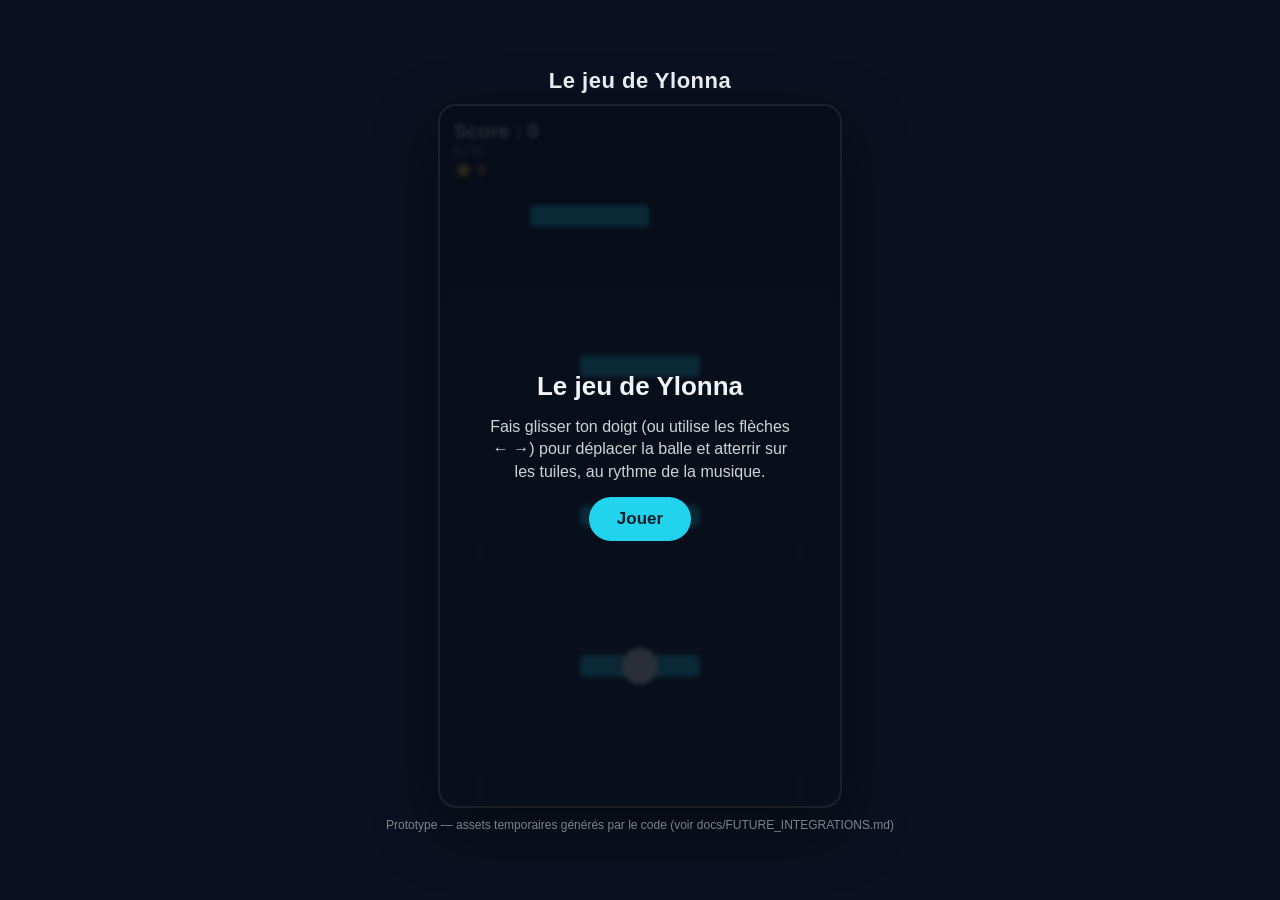
==== index.html @ aa912464 "Ajoute les étoiles : récompense pour un atterrissage parfait Toucher une tuile marque un point comme" ====
<!DOCTYPE html>
<html lang="fr">
<head>
  <meta charset="UTF-8" />
  <meta name="viewport" content="width=device-width, initial-scale=1, maximum-scale=1, user-scalable=no" />
  <title>Le jeu de Ylonna</title>
  <link rel="stylesheet" href="css/style.css" />
</head>
<body>
  <h1>Le jeu de Ylonna</h1>

  <div id="game-stage">
    <canvas id="game-canvas"></canvas>

    <div id="hud">
      <div>
        <div id="score">Score : 0</div>
        <div id="progress">0 / 0</div>
        <div id="stars">⭐ 0</div>
      </div>
      <button id="btn-pause" type="button" aria-label="Pause">⏸</button>
    </div>

    <div id="screen-start" class="screen is-visible">
      <h2>Le jeu de Ylonna</h2>
      <p>Fais glisser ton doigt (ou utilise les flèches ← →) pour déplacer la balle et atterrir sur les tuiles, au rythme de la musique.</p>
      <button id="btn-start" type="button">Jouer</button>
    </div>

    <div id="screen-pause" class="screen">
      <h2>Pause</h2>
      <button id="btn-resume" type="button">Reprendre</button>
    </div>

    <div id="screen-fail" class="screen">
      <h2>Raté !</h2>
      <p id="fail-score">Score : 0</p>
      <p id="fail-highscore">Meilleur score : 0</p>
      <p id="fail-stars">Étoiles gagnées : 0</p>
      <button id="btn-retry-fail" type="button">Réessayer</button>
    </div>

    <div id="screen-complete" class="screen">
      <h2>Bravo, niveau terminé !</h2>
      <p id="complete-score">Score : 0</p>
      <p id="complete-highscore">Meilleur score : 0</p>
      <p id="complete-stars">Étoiles gagnées : 0</p>
      <button id="btn-retry-complete" type="button">Rejouer</button>
    </div>
  </div>

  <footer>Prototype — assets temporaires générés par le code (voir docs/FUTURE_INTEGRATIONS.md)</footer>

  <!-- Ordre important : chaque fichier ajoute des propriétés à l'objet
       global TH ("TilesHop"), les fichiers suivants s'appuient sur les
       précédents. Voir docs/ARCHITECTURE.md pour le détail. -->
  <script src="src/config/gameConfig.js"></script>
  <script src="src/utils/math.js"></script>
  <script src="src/core/eventBus.js"></script>
  <script src="src/core/clock.js"></script>
  <script src="src/assets/assetManifest.js"></script>
  <script src="src/audio/musicGenerator.js"></script>
  <script src="src/audio/audioManager.js"></script>
  <script src="src/level/levelData.js"></script>
  <script src="src/entities/tile.js"></script>
  <script src="src/entities/ball.js"></script>
  <script src="src/level/levelSequencer.js"></script>
  <script src="src/render/camera.js"></script>
  <script src="src/core/engine.js"></script>
  <script src="src/core/gameLoop.js"></script>
  <script src="src/render/renderer.js"></script>
  <script src="src/storage/localStore.js"></script>
  <script src="src/ui/hud.js"></script>
  <script src="src/ui/screens.js"></script>
  <script src="src/core/input.js"></script>
  <script src="src/main.js"></script>
</body>
</html>
---- css/style.css ----
/*
 * style.css
 * ------------------------------------------------------------
 * Role: l'habillage visuel de la page (mise en page, couleurs des
 * écrans, boutons). Aucune règle de jeu ici : uniquement de
 * l'apparence.
 * ------------------------------------------------------------
 */

* {
  box-sizing: border-box;
}

body {
  margin: 0;
  min-height: 100vh;
  display: flex;
  flex-direction: column;
  align-items: center;
  justify-content: center;
  gap: 12px;
  background: #0b1120;
  font-family: 'Segoe UI', Arial, sans-serif;
  color: #f1f5f9;
}

h1 {
  margin: 0;
  font-size: 22px;
  letter-spacing: 0.5px;
}

#game-stage {
  position: relative;
  width: 400px;
  height: 700px;
  border-radius: 16px;
  overflow: hidden;
  box-shadow: 0 0 0 2px rgba(255, 255, 255, 0.08), 0 20px 60px rgba(0, 0, 0, 0.5);
}

#game-canvas {
  display: block;
  width: 100%;
  height: 100%;
  touch-action: none; /* évite que le doigt fasse défiler la page pendant qu'on joue */
}

/* --- HUD (pendant la partie) -------------------------------------------- */

#hud {
  position: absolute;
  top: 14px;
  left: 14px;
  right: 14px;
  display: flex;
  justify-content: space-between;
  align-items: flex-start;
  pointer-events: none;
  font-size: 20px;
  font-weight: 600;
  text-shadow: 0 2px 6px rgba(0, 0, 0, 0.6);
  z-index: 5;
}

#progress {
  font-size: 14px;
  font-weight: 400;
  opacity: 0.8;
}

#stars {
  font-size: 15px;
  font-weight: 600;
  color: #facc15;
  margin-top: 2px;
}

#btn-pause {
  pointer-events: auto;
  visibility: hidden;
}

#btn-pause.is-visible {
  visibility: visible;
}

/* --- Écrans superposés (démarrage, pause, échec, fin) -------------------- */

.screen {
  position: absolute;
  inset: 0;
  display: none;
  flex-direction: column;
  align-items: center;
  justify-content: center;
  gap: 14px;
  padding: 24px;
  text-align: center;
  background: rgba(8, 12, 24, 0.86);
  backdrop-filter: blur(2px);
  z-index: 10;
}

.screen.is-visible {
  display: flex;
}

.screen h2 {
  margin: 0;
  font-size: 26px;
}

.screen p {
  margin: 0;
  opacity: 0.85;
  max-width: 300px;
  line-height: 1.4;
}

.screen button {
  padding: 12px 28px;
  font-size: 17px;
  font-weight: 600;
  border: none;
  border-radius: 999px;
  background: #22d3ee;
  color: #05202a;
  cursor: pointer;
}

.screen button:active {
  transform: scale(0.97);
}

footer {
  font-size: 12px;
  opacity: 0.5;
}
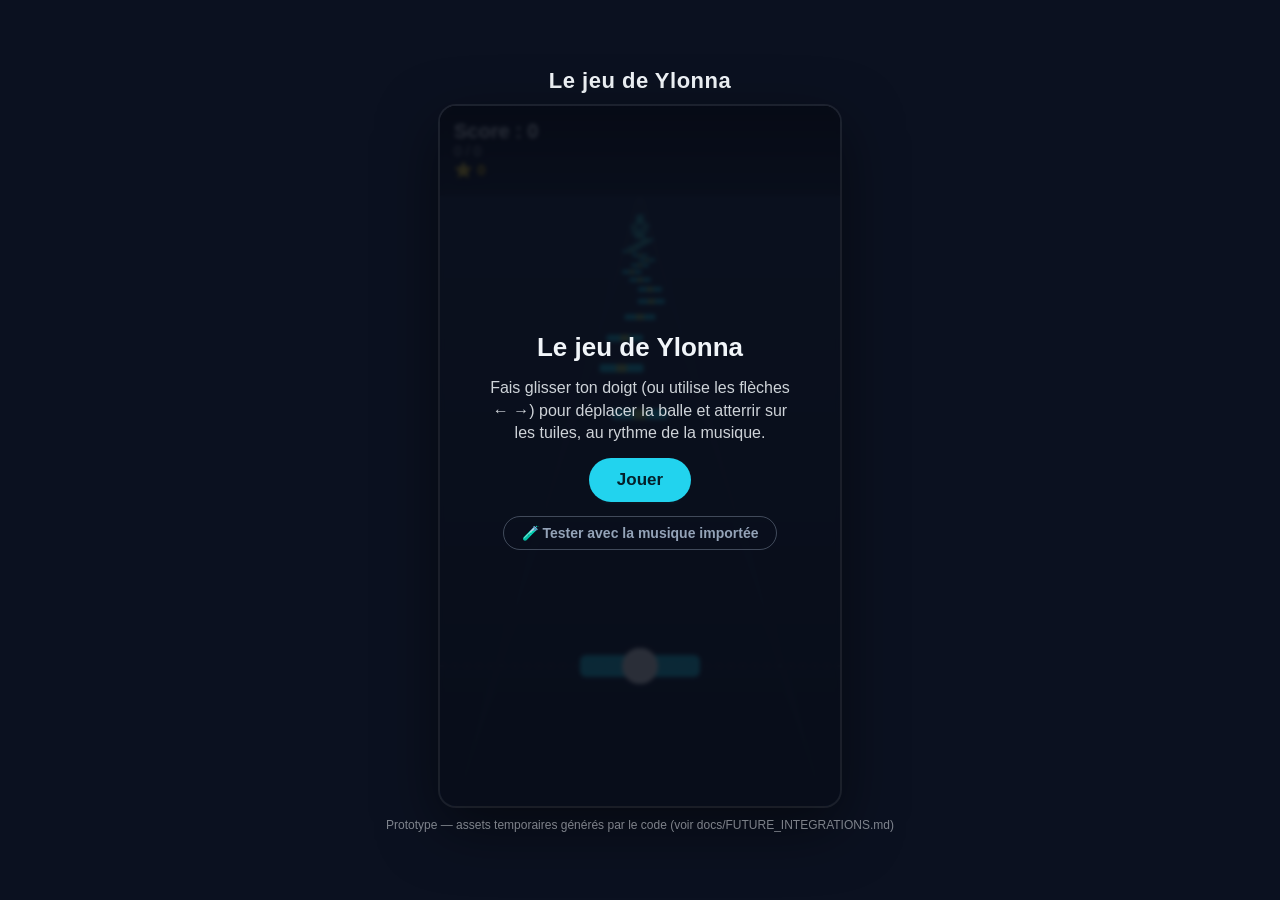
==== commit f9bc4252: "Génère les tuiles depuis le rythme d'une musique importée Demande de Ylonna : le moteur doit fonctio" ====
--- a/index.html
+++ b/index.html
@@ -25,6 +25,8 @@
       <h2>Le jeu de Ylonna</h2>
       <p>Fais glisser ton doigt (ou utilise les flèches ← →) pour déplacer la balle et atterrir sur les tuiles, au rythme de la musique.</p>
       <button id="btn-start" type="button">Jouer</button>
+      <button id="btn-test-imported-track" class="btn-secondary" type="button">🧪 Tester avec la musique importée</button>
+      <p id="test-track-status"></p>
     </div>
 
     <div id="screen-pause" class="screen">
@@ -60,6 +62,7 @@
   <script src="src/core/clock.js"></script>
   <script src="src/assets/assetManifest.js"></script>
   <script src="src/audio/musicGenerator.js"></script>
+  <script src="src/audio/beatDetector.js"></script>
   <script src="src/audio/audioManager.js"></script>
   <script src="src/level/levelData.js"></script>
   <script src="src/entities/tile.js"></script>
--- a/css/style.css
+++ b/css/style.css
@@ -22,6 +22,7 @@
   background: #0b1120;
   font-family: 'Segoe UI', Arial, sans-serif;
   color: #f1f5f9;
+  overflow-x: hidden;
 }
 
 h1 {
@@ -30,10 +31,18 @@
   letter-spacing: 0.5px;
 }
 
+/* Le jeu a une forme fixe (400 de large pour 700 de haut), mais sa
+   TAILLE À L'ÉCRAN doit s'adapter à l'appareil : sur un téléphone, la
+   largeur de l'écran est souvent inférieure à 400px. Sans cette
+   adaptation, le jeu dépassait de l'écran, ce qui rendait le contrôle
+   au doigt imprécis (et donc les étoiles très difficiles à obtenir).
+   `min(...)` choisit toujours la plus petite valeur : la taille
+   naturelle du jeu, OU ce qui tient en largeur, OU ce qui tient en
+   hauteur — jamais plus grand que ce qui rentre réellement à l'écran. */
 #game-stage {
   position: relative;
-  width: 400px;
-  height: 700px;
+  width: min(400px, 92vw, calc((100vh - 130px) * (400 / 700)));
+  aspect-ratio: 400 / 700;
   border-radius: 16px;
   overflow: hidden;
   box-shadow: 0 0 0 2px rgba(255, 255, 255, 0.08), 0 20px 60px rgba(0, 0, 0, 0.5);
@@ -133,6 +142,27 @@
   transform: scale(0.97);
 }
 
+/* Bouton secondaire (moins mis en avant que "Jouer") : pour des
+   actions expérimentales, comme tester une musique importée. */
+.screen button.btn-secondary {
+  background: transparent;
+  color: #94a3b8;
+  border: 1px solid rgba(148, 163, 184, 0.4);
+  font-size: 14px;
+  padding: 8px 18px;
+}
+
+.screen button:disabled {
+  opacity: 0.5;
+  cursor: default;
+}
+
+#test-track-status {
+  font-size: 13px;
+  opacity: 0.7;
+  min-height: 1.2em;
+}
+
 footer {
   font-size: 12px;
   opacity: 0.5;
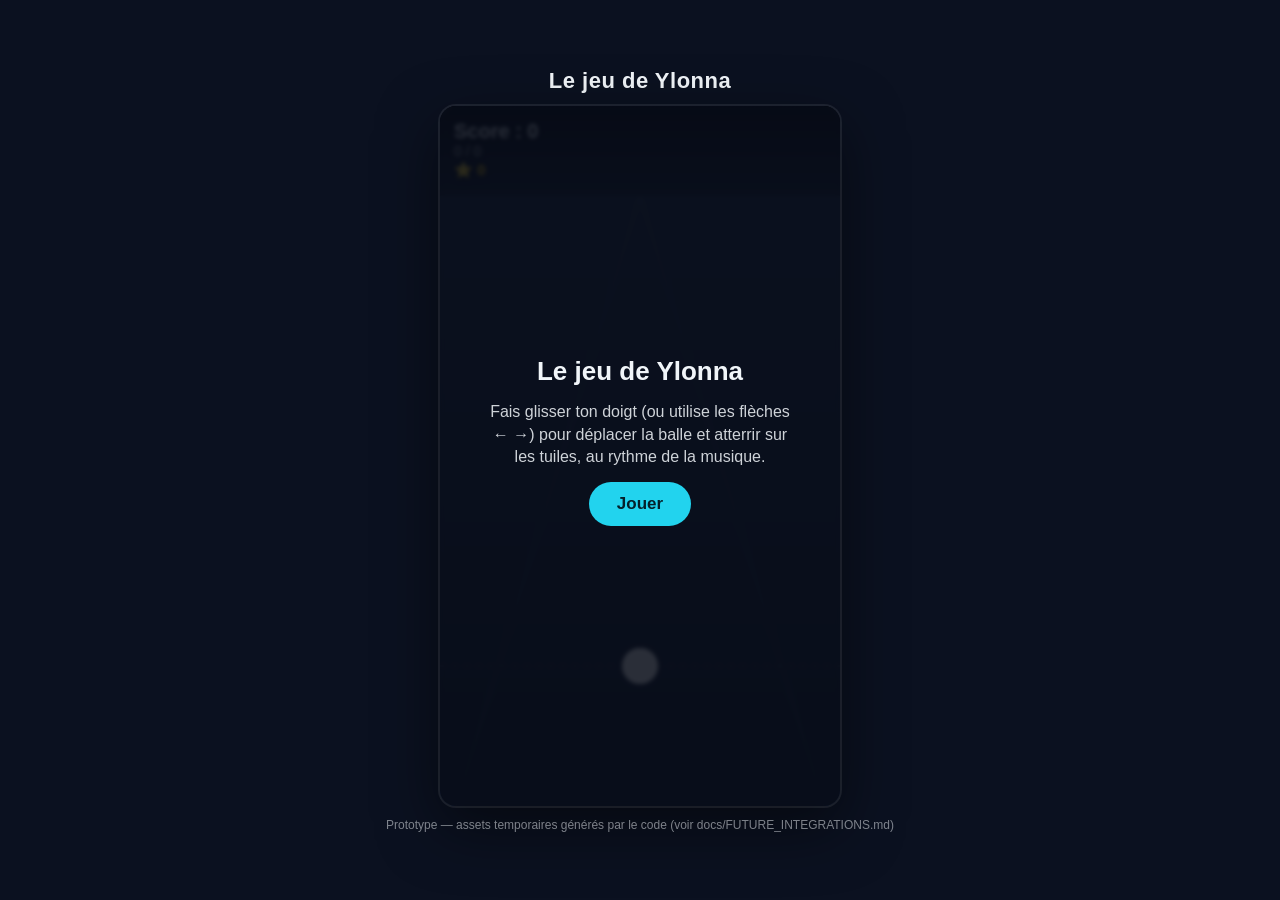
==== commit f5551ee5: "Unifier le jeu autour de audioniveau6.ogg et d'un seul bouton "Jouer" Remplace le fichier de test (m" ====
--- a/index.html
+++ b/index.html
@@ -25,8 +25,7 @@
       <h2>Le jeu de Ylonna</h2>
       <p>Fais glisser ton doigt (ou utilise les flèches ← →) pour déplacer la balle et atterrir sur les tuiles, au rythme de la musique.</p>
       <button id="btn-start" type="button">Jouer</button>
-      <button id="btn-test-imported-track" class="btn-secondary" type="button">🧪 Tester avec la musique importée</button>
-      <p id="test-track-status"></p>
+      <p id="start-status"></p>
     </div>
 
     <div id="screen-pause" class="screen">
@@ -58,10 +57,14 @@
        précédents. Voir docs/ARCHITECTURE.md pour le détail. -->
   <script src="src/config/gameConfig.js"></script>
   <script src="src/utils/math.js"></script>
+  <script src="src/utils/base64.js"></script>
   <script src="src/core/eventBus.js"></script>
   <script src="src/core/clock.js"></script>
   <script src="src/assets/assetManifest.js"></script>
-  <script src="src/audio/musicGenerator.js"></script>
+  <!-- Fichier volontairement lourd (~1,8 Mo) : la musique du niveau
+       embarquée en base64, voir docs/GAMEPLAY.md et
+       docs/FUTURE_INTEGRATIONS.md. -->
+  <script src="src/assets/levelTrackData.js"></script>
   <script src="src/audio/beatDetector.js"></script>
   <script src="src/audio/audioManager.js"></script>
   <script src="src/level/levelData.js"></script>
--- a/css/style.css
+++ b/css/style.css
@@ -142,22 +142,12 @@
   transform: scale(0.97);
 }
 
-/* Bouton secondaire (moins mis en avant que "Jouer") : pour des
-   actions expérimentales, comme tester une musique importée. */
-.screen button.btn-secondary {
-  background: transparent;
-  color: #94a3b8;
-  border: 1px solid rgba(148, 163, 184, 0.4);
-  font-size: 14px;
-  padding: 8px 18px;
-}
-
 .screen button:disabled {
   opacity: 0.5;
   cursor: default;
 }
 
-#test-track-status {
+#start-status {
   font-size: 13px;
   opacity: 0.7;
   min-height: 1.2em;
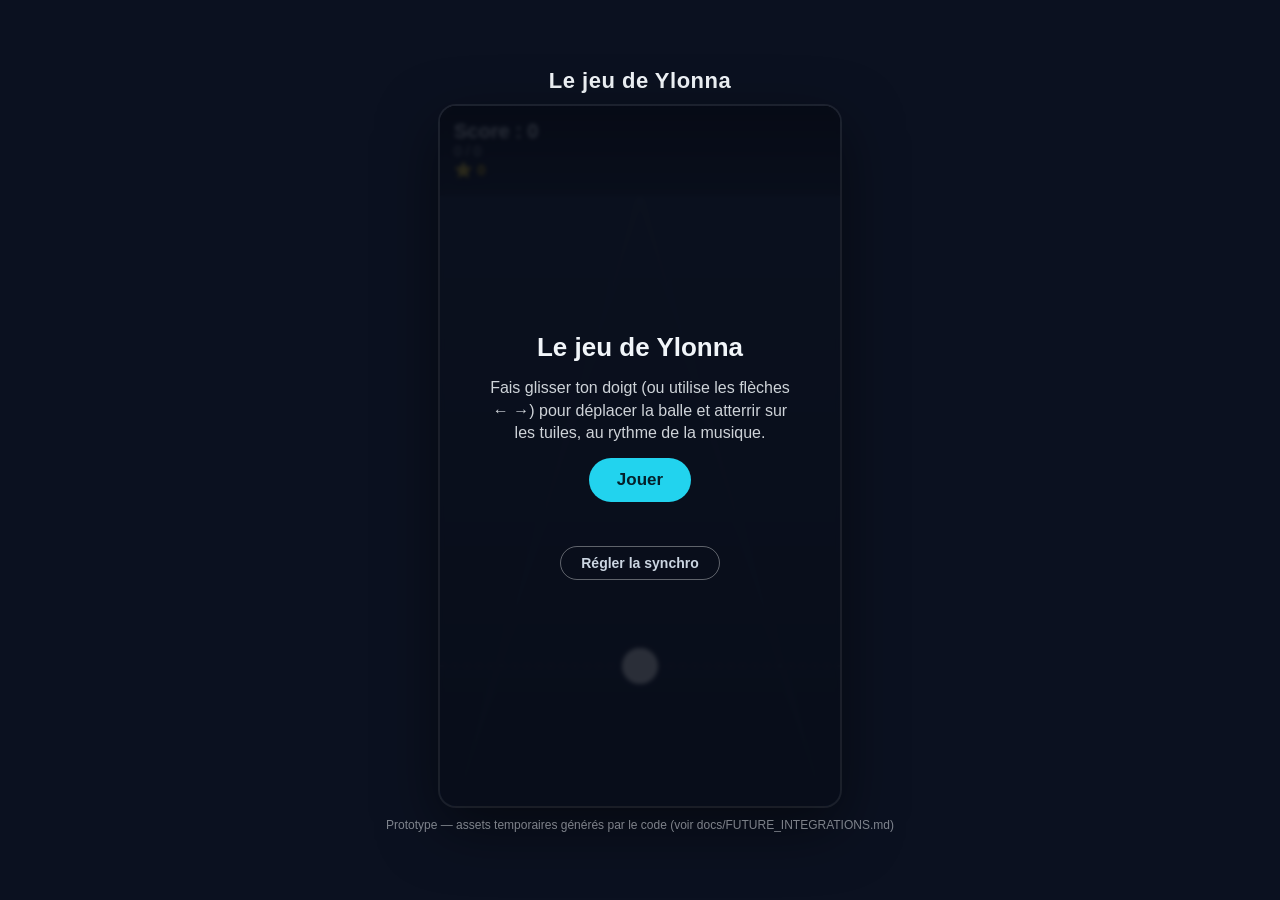
==== commit 66e738e6: "Ajouter un écran de calibration audio en jeu, corriger le sens du décalage (BUG-014) Le réglage de l" ====
--- a/index.html
+++ b/index.html
@@ -26,6 +26,26 @@
       <p>Fais glisser ton doigt (ou utilise les flèches ← →) pour déplacer la balle et atterrir sur les tuiles, au rythme de la musique.</p>
       <button id="btn-start" type="button">Jouer</button>
       <p id="start-status"></p>
+      <button id="btn-calibration-open" type="button" class="secondary-button">Régler la synchro</button>
+    </div>
+
+    <div id="screen-calibration" class="screen">
+      <h2>Régler la synchro</h2>
+      <div id="calibration-instructions">
+        <p>Ce test dit au jeu s'il doit faire arriver les tuiles un tout petit peu plus tôt ou plus tard, pour bien tomber en rythme avec ce que tu entends.</p>
+        <p>Appuie sur « Commencer », puis tape sur le gros bouton (ou la barre ESPACE) en rythme avec chaque bip.</p>
+        <button id="btn-calibration-start-test" type="button">Commencer le test</button>
+      </div>
+      <button id="btn-calibration-tap" type="button" class="is-hidden">Tape ici en rythme !</button>
+      <div id="calibration-result" class="is-hidden">
+        <p id="calibration-result-text"></p>
+        <button id="btn-calibration-apply" type="button">Appliquer ce réglage</button>
+      </div>
+      <p id="calibration-current-value"></p>
+      <div class="calibration-actions">
+        <button id="btn-calibration-retry" type="button" class="secondary-button">Recommencer le test</button>
+        <button id="btn-calibration-close" type="button" class="secondary-button">Retour</button>
+      </div>
     </div>
 
     <div id="screen-pause" class="screen">
@@ -78,6 +98,7 @@
   <script src="src/storage/localStore.js"></script>
   <script src="src/ui/hud.js"></script>
   <script src="src/ui/screens.js"></script>
+  <script src="src/ui/calibrationScreen.js"></script>
   <script src="src/core/input.js"></script>
   <script src="src/main.js"></script>
 </body>
--- a/css/style.css
+++ b/css/style.css
@@ -147,12 +147,51 @@
   cursor: default;
 }
 
+.is-hidden {
+  display: none !important;
+}
+
 #start-status {
   font-size: 13px;
   opacity: 0.7;
   min-height: 1.2em;
 }
 
+/* --- Écran "Régler la synchro" (calibration, voir ui/calibrationScreen.js) */
+
+/* Au-dessus des autres écrans : on y accède seulement depuis l'écran de
+   démarrage, encore visible en dessous tant qu'on ne l'a pas masqué. */
+#screen-calibration {
+  z-index: 20;
+}
+
+.screen button.secondary-button {
+  background: transparent;
+  color: #cbd5e1;
+  border: 1px solid rgba(255, 255, 255, 0.35);
+  font-size: 14px;
+  padding: 8px 20px;
+}
+
+.calibration-actions {
+  display: flex;
+  gap: 10px;
+}
+
+/* Un gros bouton rond, facile à taper vite et sans viser précisément. */
+#btn-calibration-tap {
+  width: 130px;
+  height: 130px;
+  border-radius: 50%;
+  font-size: 14px;
+  line-height: 1.3;
+}
+
+#calibration-current-value {
+  font-size: 13px;
+  opacity: 0.7;
+}
+
 footer {
   font-size: 12px;
   opacity: 0.5;
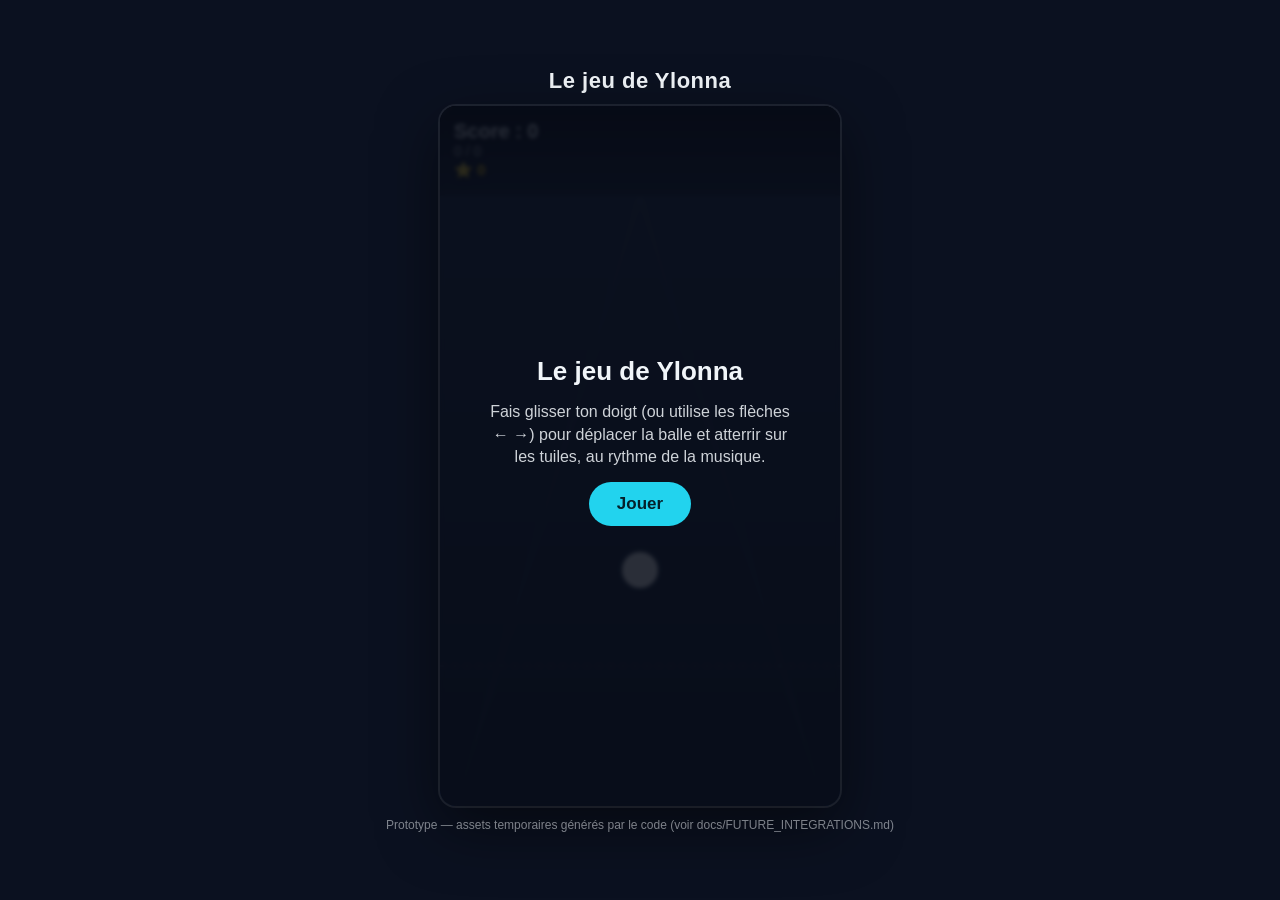
==== commit 6be6a81e: "Fixer le décalage audio calibré (-250ms) en dur, retirer la calibration (BUG-016) Le test de calibra" ====
--- a/index.html
+++ b/index.html
@@ -26,26 +26,6 @@
       <p>Fais glisser ton doigt (ou utilise les flèches ← →) pour déplacer la balle et atterrir sur les tuiles, au rythme de la musique.</p>
       <button id="btn-start" type="button">Jouer</button>
       <p id="start-status"></p>
-      <button id="btn-calibration-open" type="button" class="secondary-button">Régler la synchro</button>
-    </div>
-
-    <div id="screen-calibration" class="screen">
-      <h2>Régler la synchro</h2>
-      <div id="calibration-instructions">
-        <p>Ce test dit au jeu s'il doit faire arriver les tuiles un tout petit peu plus tôt ou plus tard, pour bien tomber en rythme avec ce que tu entends.</p>
-        <p>Appuie sur « Commencer », puis tape sur le gros bouton (ou la barre ESPACE) en rythme avec chaque bip.</p>
-        <button id="btn-calibration-start-test" type="button">Commencer le test</button>
-      </div>
-      <button id="btn-calibration-tap" type="button" class="is-hidden">Tape ici en rythme !</button>
-      <div id="calibration-result" class="is-hidden">
-        <p id="calibration-result-text"></p>
-        <button id="btn-calibration-apply" type="button">Appliquer ce réglage</button>
-      </div>
-      <p id="calibration-current-value"></p>
-      <div class="calibration-actions">
-        <button id="btn-calibration-retry" type="button" class="secondary-button">Recommencer le test</button>
-        <button id="btn-calibration-close" type="button" class="secondary-button">Retour</button>
-      </div>
     </div>
 
     <div id="screen-pause" class="screen">
@@ -98,7 +78,6 @@
   <script src="src/storage/localStore.js"></script>
   <script src="src/ui/hud.js"></script>
   <script src="src/ui/screens.js"></script>
-  <script src="src/ui/calibrationScreen.js"></script>
   <script src="src/core/input.js"></script>
   <script src="src/main.js"></script>
 </body>
--- a/css/style.css
+++ b/css/style.css
@@ -147,51 +147,12 @@
   cursor: default;
 }
 
-.is-hidden {
-  display: none !important;
-}
-
 #start-status {
   font-size: 13px;
   opacity: 0.7;
   min-height: 1.2em;
 }
 
-/* --- Écran "Régler la synchro" (calibration, voir ui/calibrationScreen.js) */
-
-/* Au-dessus des autres écrans : on y accède seulement depuis l'écran de
-   démarrage, encore visible en dessous tant qu'on ne l'a pas masqué. */
-#screen-calibration {
-  z-index: 20;
-}
-
-.screen button.secondary-button {
-  background: transparent;
-  color: #cbd5e1;
-  border: 1px solid rgba(255, 255, 255, 0.35);
-  font-size: 14px;
-  padding: 8px 20px;
-}
-
-.calibration-actions {
-  display: flex;
-  gap: 10px;
-}
-
-/* Un gros bouton rond, facile à taper vite et sans viser précisément. */
-#btn-calibration-tap {
-  width: 130px;
-  height: 130px;
-  border-radius: 50%;
-  font-size: 14px;
-  line-height: 1.3;
-}
-
-#calibration-current-value {
-  font-size: 13px;
-  opacity: 0.7;
-}
-
 footer {
   font-size: 12px;
   opacity: 0.5;
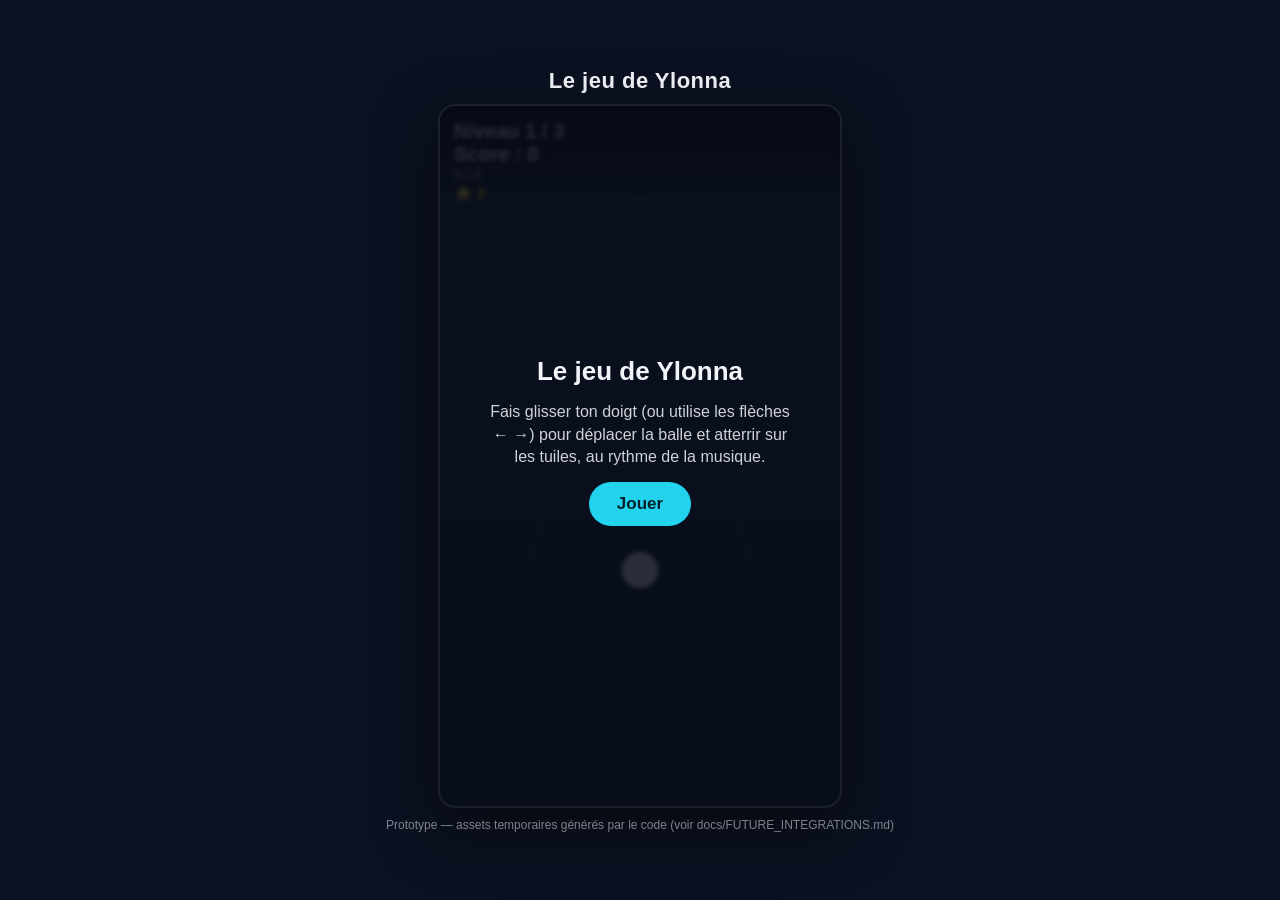
==== commit 0ca3e07f: "Ajouter la progression multi-niveaux (3 niveaux, de plus en plus rapides) Une partie enchaîne mainte" ====
--- a/index.html
+++ b/index.html
@@ -14,6 +14,7 @@
 
     <div id="hud">
       <div>
+        <div id="level">Niveau 1 / 3</div>
         <div id="score">Score : 0</div>
         <div id="progress">0 / 0</div>
         <div id="stars">⭐ 0</div>
@@ -35,6 +36,7 @@
 
     <div id="screen-fail" class="screen">
       <h2>Raté !</h2>
+      <p id="fail-level">Niveau atteint : 1 / 3</p>
       <p id="fail-score">Score : 0</p>
       <p id="fail-highscore">Meilleur score : 0</p>
       <p id="fail-stars">Étoiles gagnées : 0</p>
@@ -42,7 +44,7 @@
     </div>
 
     <div id="screen-complete" class="screen">
-      <h2>Bravo, niveau terminé !</h2>
+      <h2>Bravo, tous les niveaux sont terminés !</h2>
       <p id="complete-score">Score : 0</p>
       <p id="complete-highscore">Meilleur score : 0</p>
       <p id="complete-stars">Étoiles gagnées : 0</p>
